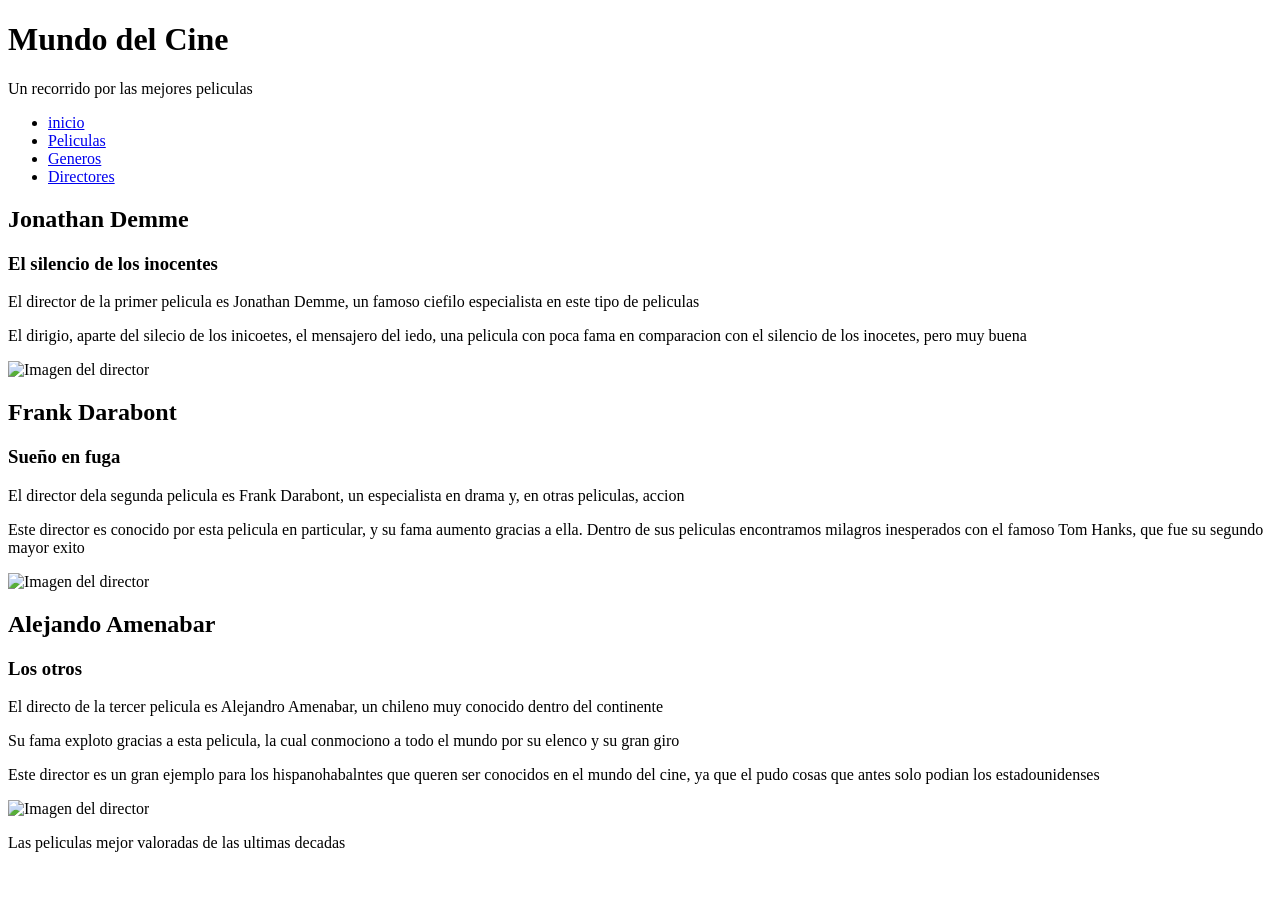
==== directores.html @ 24574c75 "terminado la pagina de directores" ====
<!DOCTYPE html>
<html lang="Es">
<head>
    <meta charset="UTF-8">
    <meta name="viewport" content="width=device-width, initial-scale=1.0">
    <link rel="stylesheet" href="style.css">
    <title>Directores</title>
</head>
<body>
   <header>
    <h1>Mundo del Cine</h1>
    <p>Un recorrido por las mejores peliculas</p>
   </header> 

   <nav> 
    <ul>
    <li><a href="index.html">inicio</a></li>
    <li><a href="peliculas.html">Peliculas</a></li>
    <li><a href="generos.html">Generos</a></li>
    <li><a href="directores.html">Directores</a></li>
    </ul>
   </nav>
    
   <main>
    <section>
        <h2>Jonathan Demme</h2>
        <article>

            <h3>El silencio de los inocentes</h3>
            <p>El director de la primer pelicula es Jonathan Demme, un famoso ciefilo especialista en este tipo de peliculas</p>
            <p>El dirigio, aparte del silecio de los inicoetes, el mensajero del iedo, una pelicula con poca fama en comparacion con el silencio de los inocetes, pero muy buena</p>
            <img src="https://m.media-amazon.com/images/M/MV5BMTY1NzY0OTQ0OF5BMl5BanBnXkFtZTcwNDY1Njk5Mg@@._V1_.jpg" alt="Imagen del director">

        </article>
    </section>

    <section> 
        <h2>Frank Darabont</h2>
        <article>

            <h3>Sueño en fuga</h3>
            <p>El director dela segunda pelicula es Frank Darabont, un especialista en drama y, en otras peliculas, accion</p>
            <p>Este director es conocido por esta pelicula en particular, y su fama aumento gracias a ella. Dentro de sus peliculas encontramos milagros inesperados con el famoso Tom Hanks, que fue su segundo mayor exito</p>
            <img src="https://resizing.flixster.com/1dlvFKPI8XB12mG4kShsyZdhhPM=/fit-in/705x460/v2/https://resizing.flixster.com/-XZAfHZM39UwaGJIFWKAE8fS0ak=/v3/t/assets/172123_v9_bb.jpg" alt="Imagen del director">

        </article>
    </section>

    <section>
        <h2>Alejando Amenabar</h2>
        <article>

            <h3>Los otros</h3>
            <p>El directo de la tercer pelicula es Alejandro Amenabar, un chileno muy conocido dentro del continente</p>
            <p>Su fama exploto gracias a esta pelicula, la cual conmociono a todo el mundo por su elenco y su gran giro</p>
            <p>Este director es un gran ejemplo para los hispanohabalntes que queren ser conocidos en el mundo del cine, ya que el pudo cosas que antes solo podian los estadounidenses</p>
            <img src="https://upload.wikimedia.org/wikipedia/commons/c/cb/Goyas_2025_-Alejandro_Amen%C3%A1bar_%28cropped%29.jpg?utm_source=es.wikipedia.org&utm_campaign=index&utm_content=original" alt="Imagen del director">

        </article>
    </section>
   </main>
   <footer>
    <p>Las peliculas mejor valoradas de las ultimas decadas</p>
   </footer>
</body>
</html>
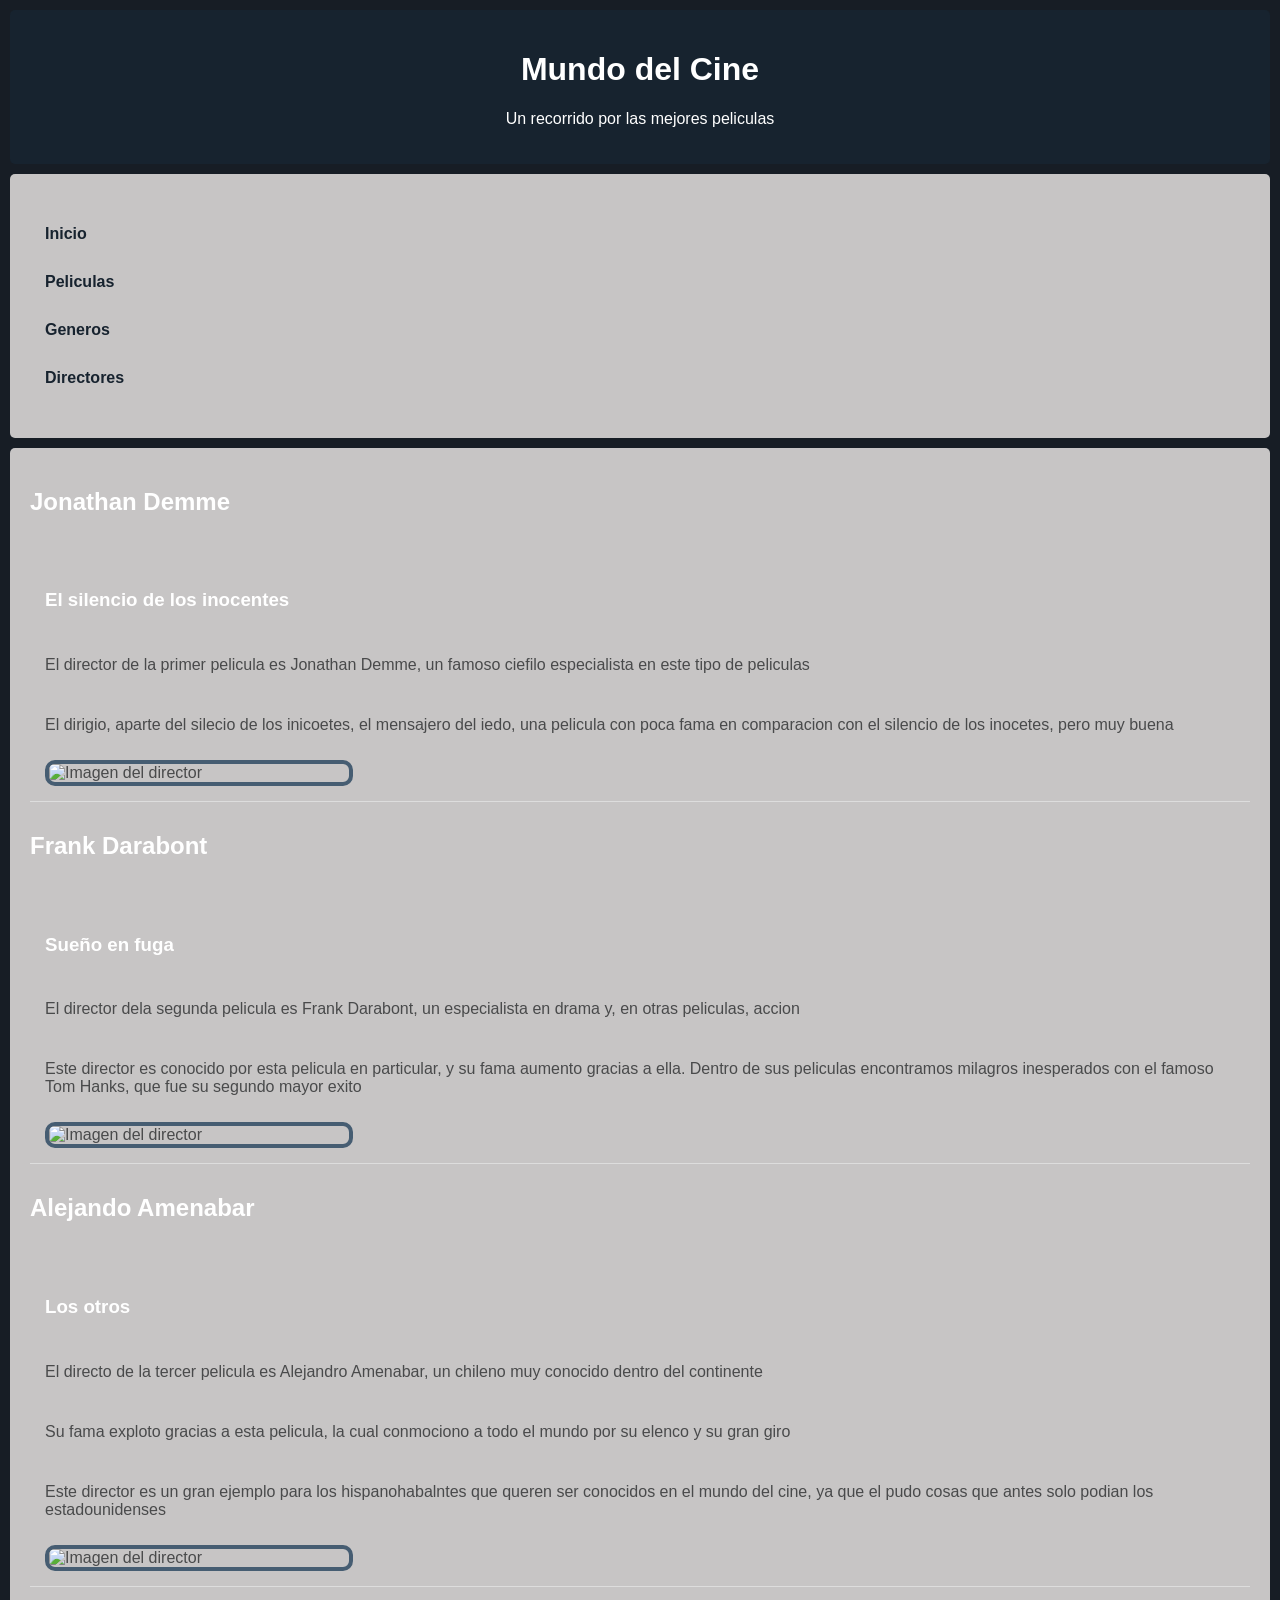
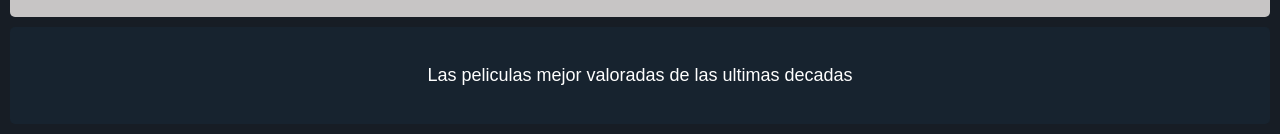
==== commit e5ebaf51: "CSS" ====
--- a/directores.html
+++ b/directores.html
@@ -14,7 +14,7 @@
 
    <nav> 
     <ul>
-    <li><a href="index.html">inicio</a></li>
+    <li><a href="index.html">Inicio</a></li>
     <li><a href="peliculas.html">Peliculas</a></li>
     <li><a href="generos.html">Generos</a></li>
     <li><a href="directores.html">Directores</a></li>
--- a/style.css
+++ b/style.css
@@ -0,0 +1,85 @@
+body{
+    background-color: #171D25;
+    color: #494a4b;
+    font-family: Arial, sans-serif;
+    margin: 0;
+    padding: 0;
+}
+
+header, nav, main, footer{
+    padding: 20px;
+    margin: 10px;
+    background-color: rgb(199, 197, 197);
+    border-radius: 5px;
+}
+
+header{
+    background-color:#17232F;
+    color: white;
+    text-align: center;
+}
+
+nav ul{
+    list-style: none;
+    padding: 0;
+}
+
+nav ul li a{
+    display: inline-block;
+    margin-right: 15px;
+    color: #17232F;
+}
+
+main{
+    width: auto;
+}
+
+section{
+    display: flex;
+    flex-direction: column;
+    gap: 20px;
+}
+
+article{
+    display: flex;
+    flex-direction: column;
+    align-items: flex-start;
+    border-bottom: 1px solid #ddd;
+    padding: 15px;
+    margin-bottom: 10px;
+    gap: 10px;
+}
+
+article img{
+    width: 300px;
+    height: auto;
+}
+
+header img{
+    width: 100px;
+    height: auto;
+}
+
+footer{
+    text-align: center;
+    font-size: large;
+    color: white;
+    background-color: #17232F;
+}
+
+img{
+    border: 4px solid #465D72;
+    border-radius: 10px;
+}
+
+nav a{
+    color: #17232F;
+    text-decoration: none;
+    margin: 15px;
+    font-weight: bold;
+}
+
+h1, h2, h3{
+    color: #ffffff;
+}
+
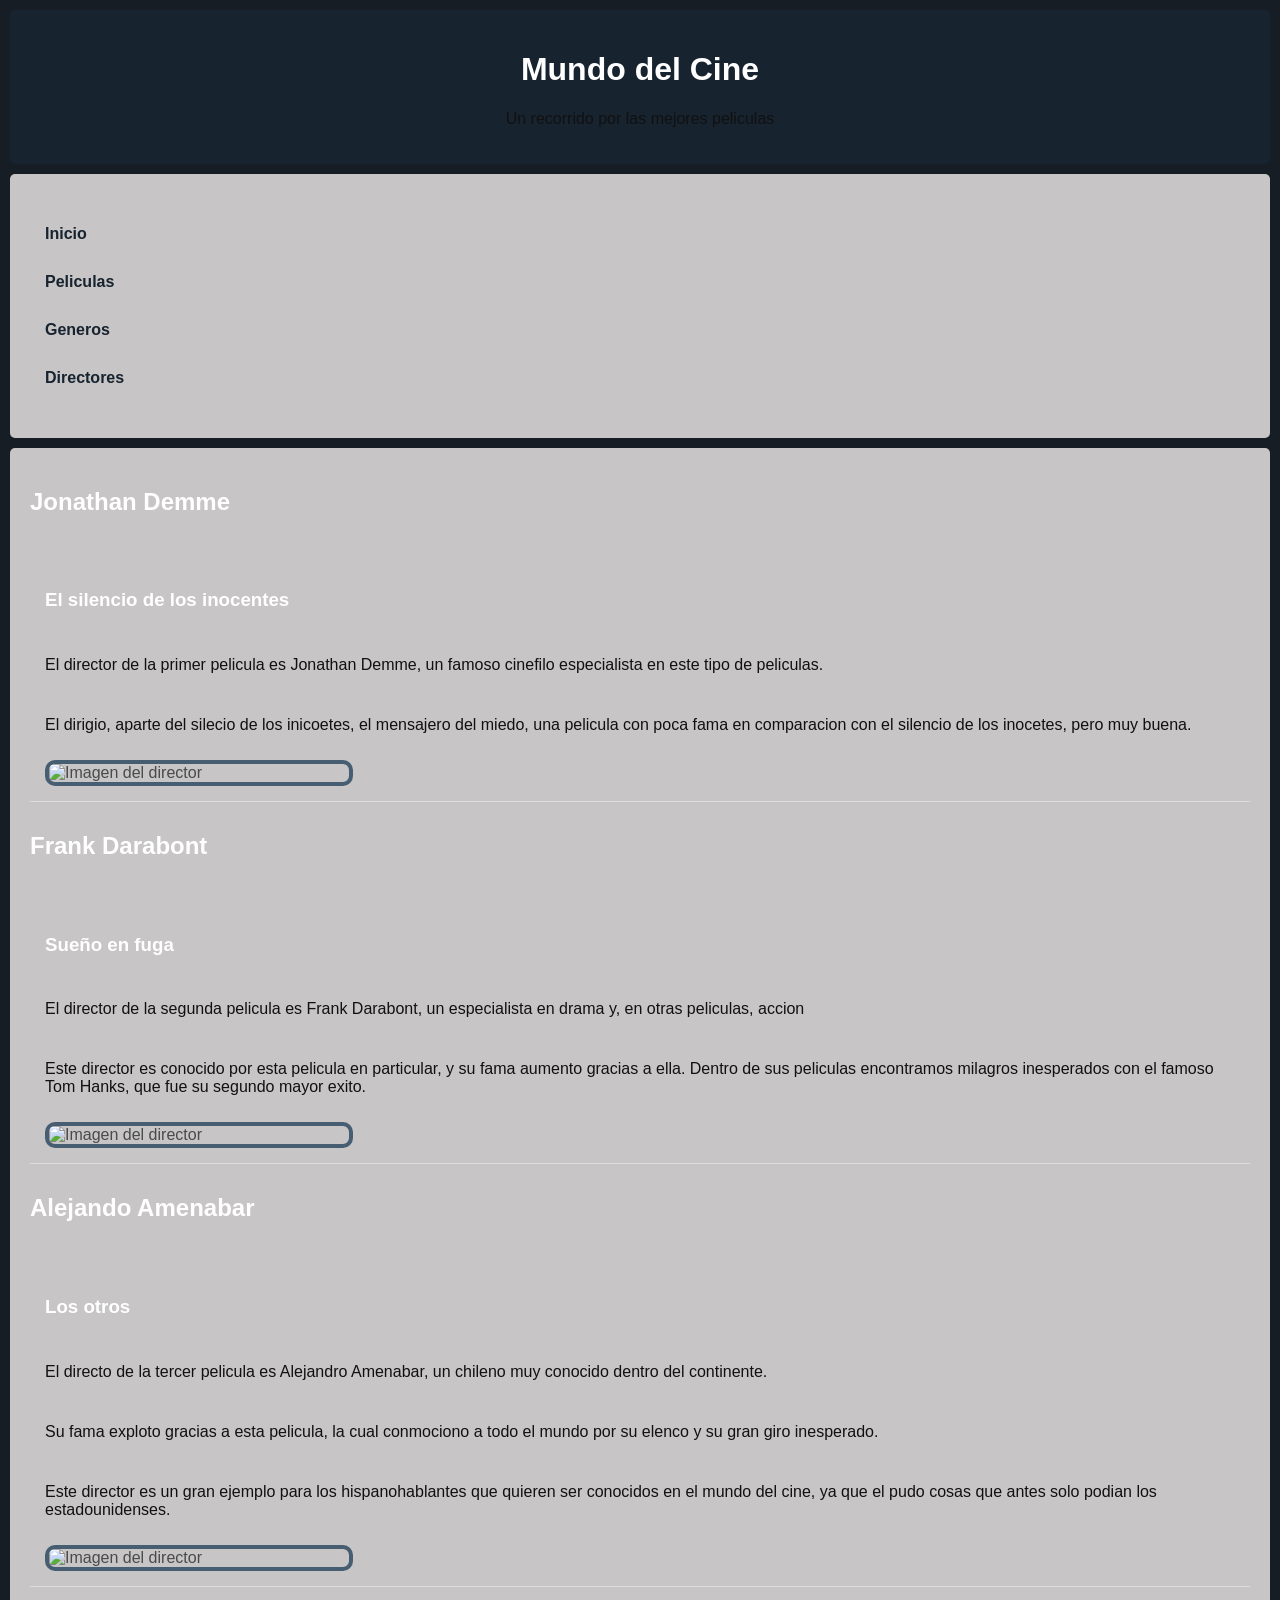
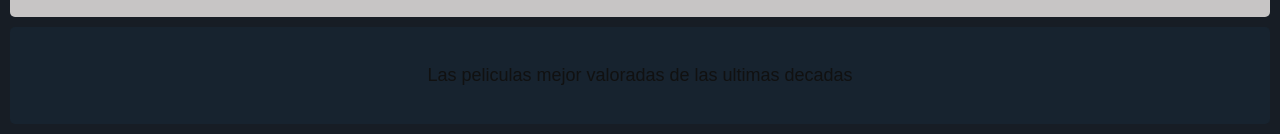
==== commit 68fb8c1c: "htmb listo" ====
--- a/directores.html
+++ b/directores.html
@@ -27,8 +27,8 @@
         <article>
 
             <h3>El silencio de los inocentes</h3>
-            <p>El director de la primer pelicula es Jonathan Demme, un famoso ciefilo especialista en este tipo de peliculas</p>
-            <p>El dirigio, aparte del silecio de los inicoetes, el mensajero del iedo, una pelicula con poca fama en comparacion con el silencio de los inocetes, pero muy buena</p>
+            <p>El director de la primer pelicula es Jonathan Demme, un famoso cinefilo especialista en este tipo de peliculas.</p>
+            <p>El dirigio, aparte del silecio de los inicoetes, el mensajero del miedo, una pelicula con poca fama en comparacion con el silencio de los inocetes, pero muy buena.</p>
             <img src="https://m.media-amazon.com/images/M/MV5BMTY1NzY0OTQ0OF5BMl5BanBnXkFtZTcwNDY1Njk5Mg@@._V1_.jpg" alt="Imagen del director">
 
         </article>
@@ -39,8 +39,8 @@
         <article>
 
             <h3>Sueño en fuga</h3>
-            <p>El director dela segunda pelicula es Frank Darabont, un especialista en drama y, en otras peliculas, accion</p>
-            <p>Este director es conocido por esta pelicula en particular, y su fama aumento gracias a ella. Dentro de sus peliculas encontramos milagros inesperados con el famoso Tom Hanks, que fue su segundo mayor exito</p>
+            <p>El director de la segunda pelicula es Frank Darabont, un especialista en drama y, en otras peliculas, accion</p>
+            <p>Este director es conocido por esta pelicula en particular, y su fama aumento gracias a ella. Dentro de sus peliculas encontramos milagros inesperados con el famoso Tom Hanks, que fue su segundo mayor exito.</p>
             <img src="https://resizing.flixster.com/1dlvFKPI8XB12mG4kShsyZdhhPM=/fit-in/705x460/v2/https://resizing.flixster.com/-XZAfHZM39UwaGJIFWKAE8fS0ak=/v3/t/assets/172123_v9_bb.jpg" alt="Imagen del director">
 
         </article>
@@ -51,9 +51,9 @@
         <article>
 
             <h3>Los otros</h3>
-            <p>El directo de la tercer pelicula es Alejandro Amenabar, un chileno muy conocido dentro del continente</p>
-            <p>Su fama exploto gracias a esta pelicula, la cual conmociono a todo el mundo por su elenco y su gran giro</p>
-            <p>Este director es un gran ejemplo para los hispanohabalntes que queren ser conocidos en el mundo del cine, ya que el pudo cosas que antes solo podian los estadounidenses</p>
+            <p>El directo de la tercer pelicula es Alejandro Amenabar, un chileno muy conocido dentro del continente.</p>
+            <p>Su fama exploto gracias a esta pelicula, la cual conmociono a todo el mundo por su elenco y su gran giro inesperado.</p>
+            <p>Este director es un gran ejemplo para los hispanohablantes que quieren ser conocidos en el mundo del cine, ya que el pudo cosas que antes solo podian los estadounidenses.</p>
             <img src="https://upload.wikimedia.org/wikipedia/commons/c/cb/Goyas_2025_-Alejandro_Amen%C3%A1bar_%28cropped%29.jpg?utm_source=es.wikipedia.org&utm_campaign=index&utm_content=original" alt="Imagen del director">
 
         </article>
--- a/style.css
+++ b/style.css
@@ -83,3 +83,7 @@
     color: #ffffff;
 }
 
+p{
+    color: #111111;
+}
+
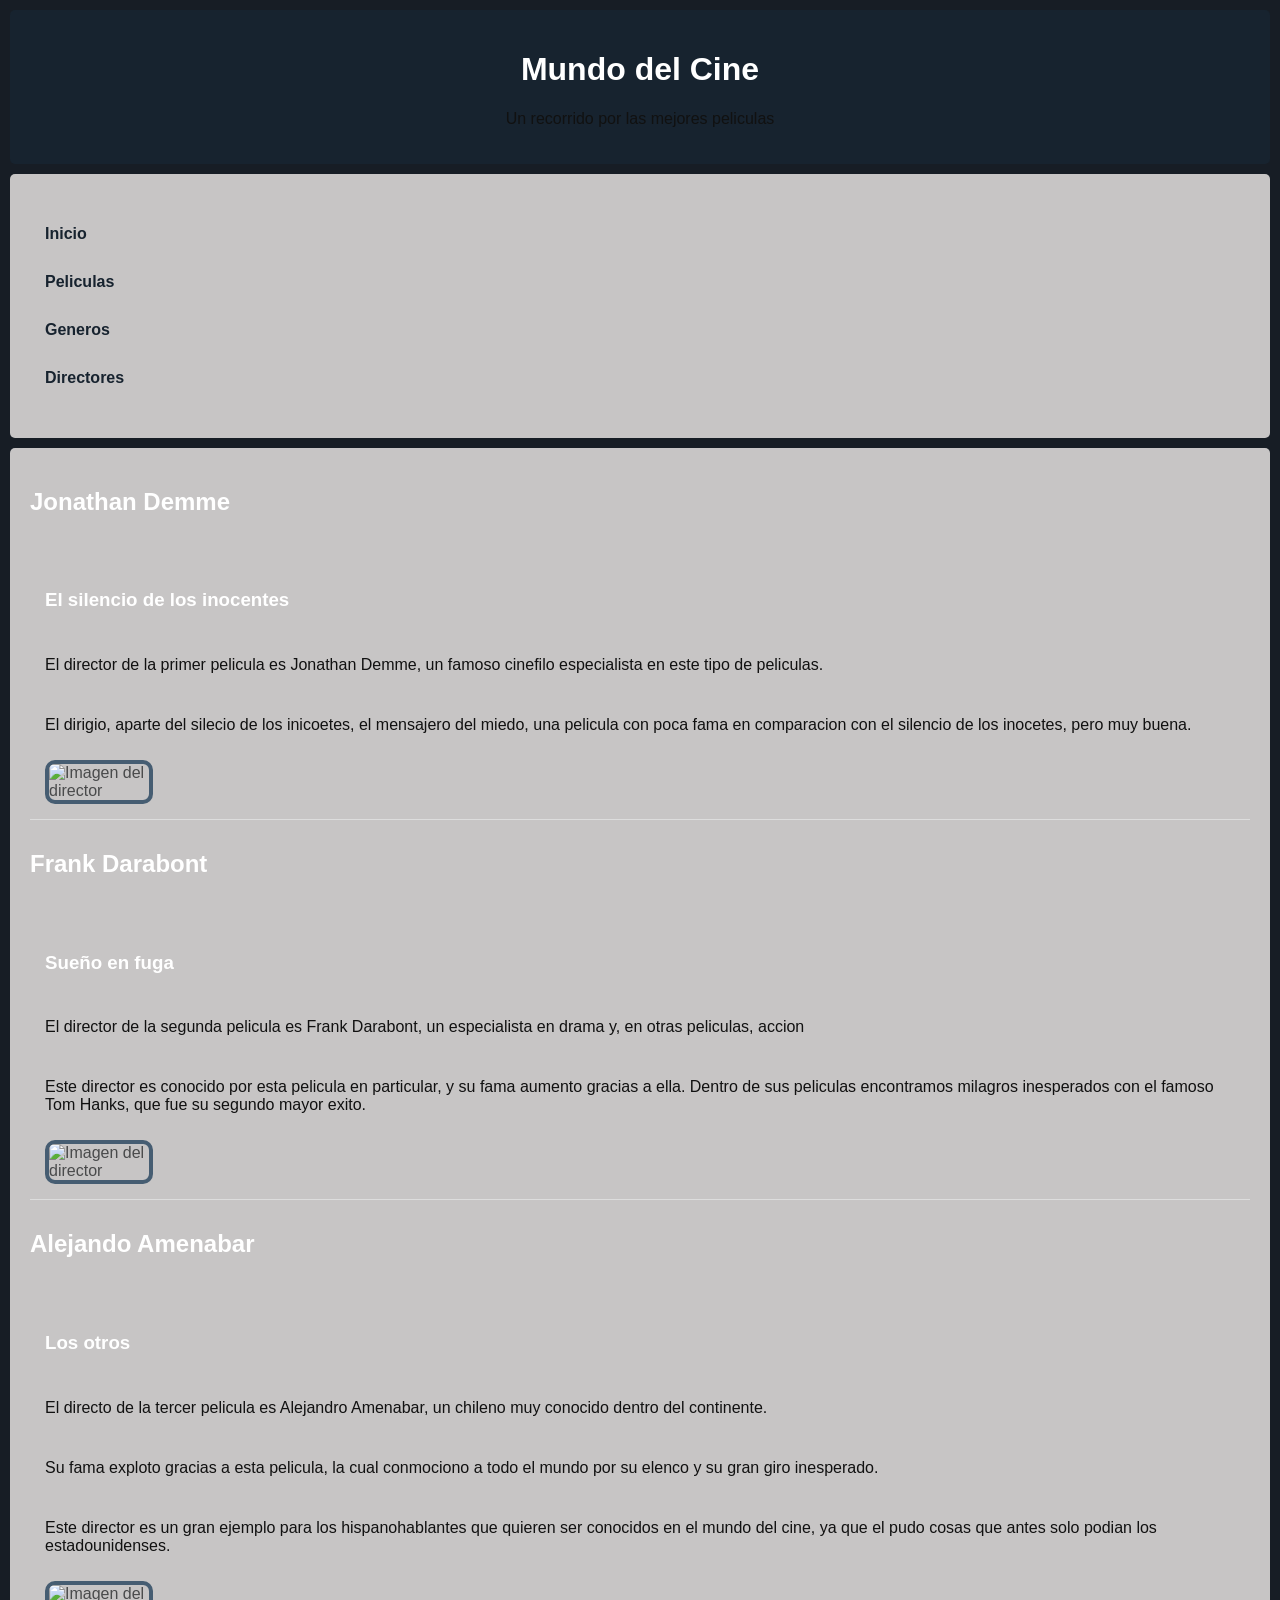
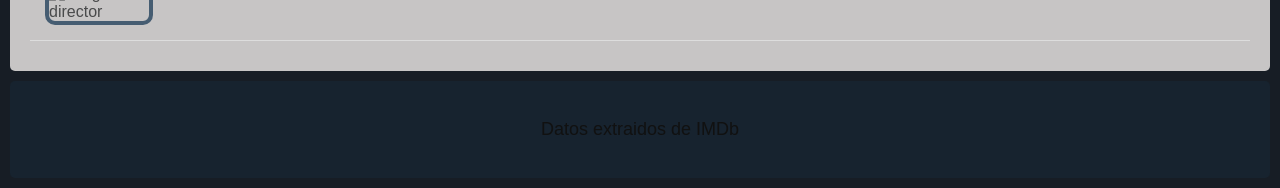
==== commit bf146fd4: "css terminado" ====
--- a/directores.html
+++ b/directores.html
@@ -1,5 +1,5 @@
 <!DOCTYPE html>
-<html lang="Es">
+<html lang="es">
 <head>
     <meta charset="UTF-8">
     <meta name="viewport" content="width=device-width, initial-scale=1.0">
@@ -60,7 +60,7 @@
     </section>
    </main>
    <footer>
-    <p>Las peliculas mejor valoradas de las ultimas decadas</p>
+    <p>Datos extraidos de IMDb</p>
    </footer>
 </body>
 </html>
--- a/style.css
+++ b/style.css
@@ -1,7 +1,7 @@
 body{
     background-color: #171D25;
     color: #494a4b;
-    font-family: Arial, sans-serif;
+    font-family: arial, sans-serif;
     margin: 0;
     padding: 0;
 }
@@ -14,7 +14,7 @@
 }
 
 header{
-    background-color:#17232F;
+    background-color: #17232F;
     color: white;
     text-align: center;
 }
@@ -51,11 +51,6 @@
 }
 
 article img{
-    width: 300px;
-    height: auto;
-}
-
-header img{
     width: 100px;
     height: auto;
 }
@@ -64,7 +59,7 @@
     text-align: center;
     font-size: large;
     color: white;
-    background-color: #17232F;
+    background-color:#17232F;
 }
 
 img{
@@ -85,5 +80,4 @@
 
 p{
     color: #111111;
-}
-
+}
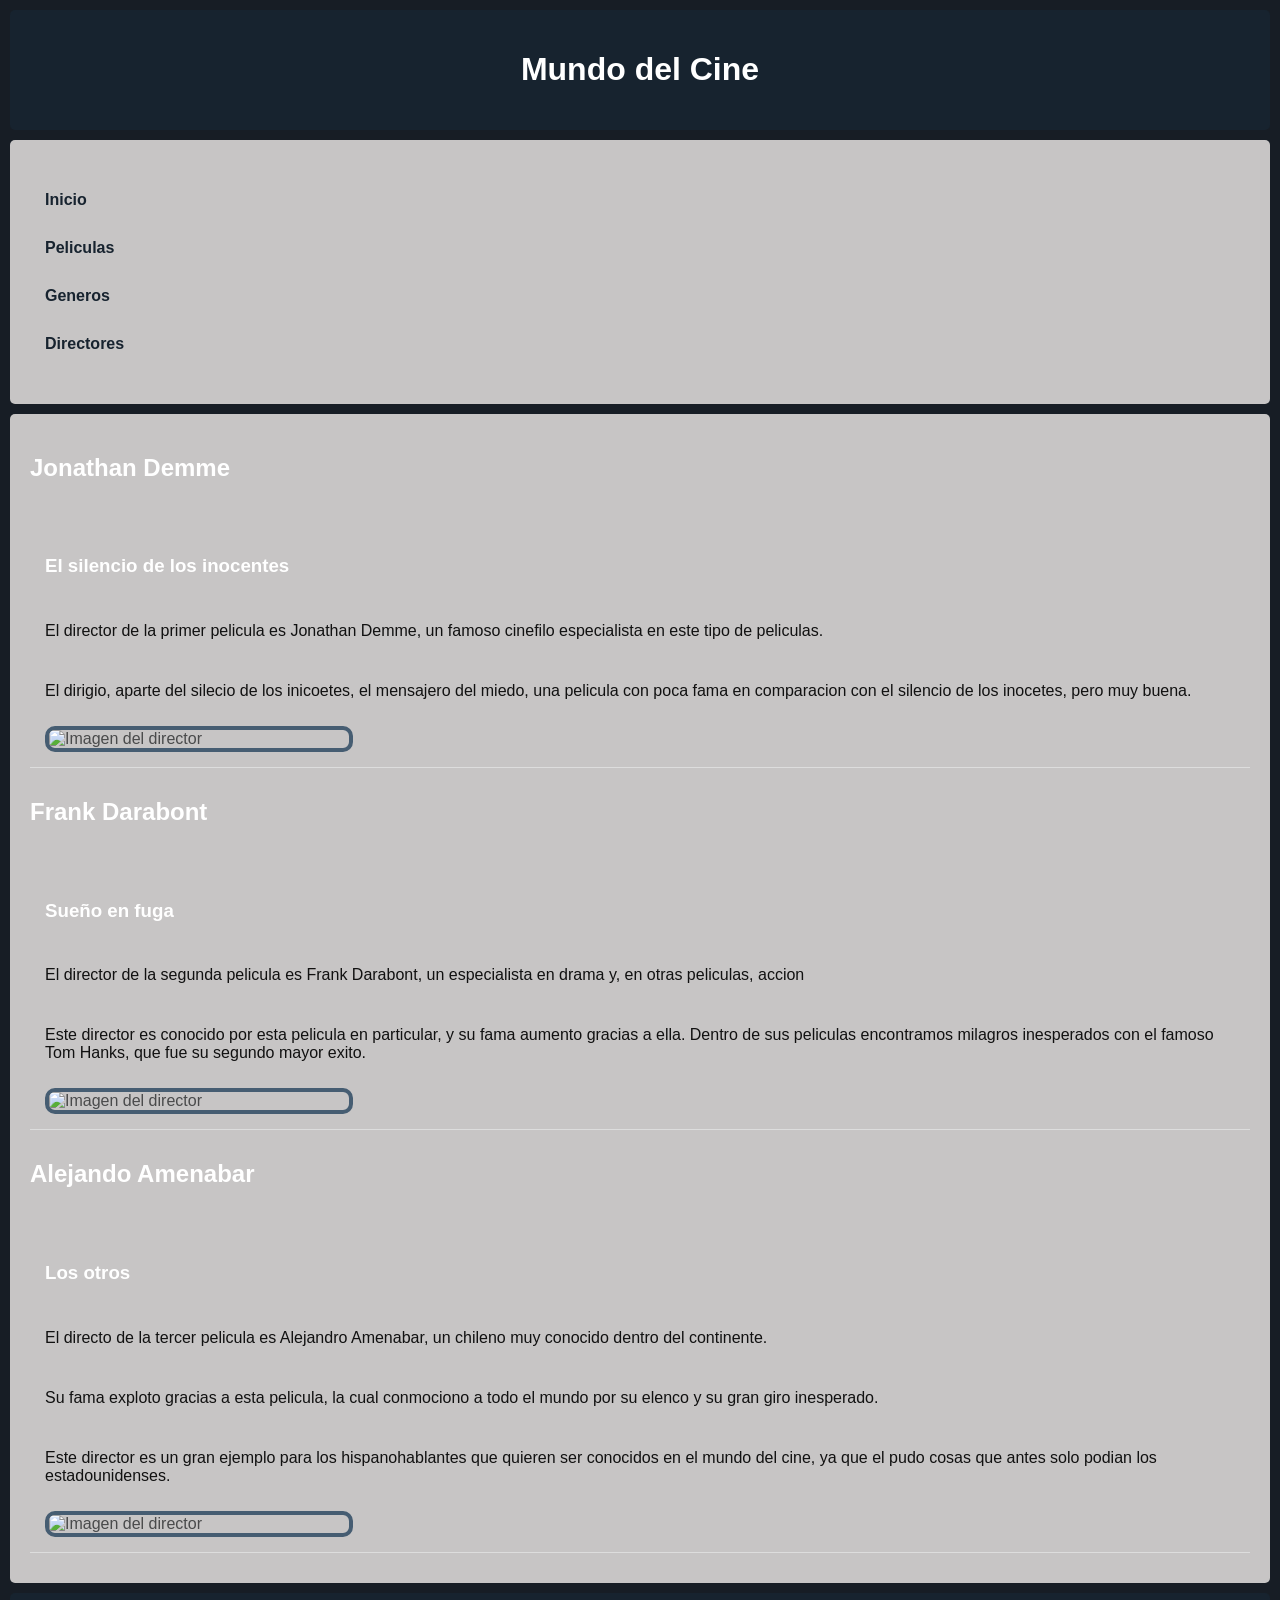
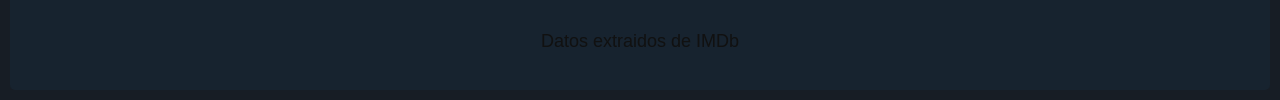
==== commit 402e0819: "html corregido" ====
--- a/directores.html
+++ b/directores.html
@@ -9,7 +9,7 @@
 <body>
    <header>
     <h1>Mundo del Cine</h1>
-    <p>Un recorrido por las mejores peliculas</p>
+    
    </header> 
 
    <nav> 
--- a/style.css
+++ b/style.css
@@ -1,7 +1,7 @@
 body{
     background-color: #171D25;
     color: #494a4b;
-    font-family: arial, sans-serif;
+    font-family: Arial, sans-serif;
     margin: 0;
     padding: 0;
 }
@@ -14,7 +14,7 @@
 }
 
 header{
-    background-color: #17232F;
+    background-color:#17232F;
     color: white;
     text-align: center;
 }
@@ -51,6 +51,11 @@
 }
 
 article img{
+    width: 300px;
+    height: auto;
+}
+
+header img{
     width: 100px;
     height: auto;
 }
@@ -59,7 +64,7 @@
     text-align: center;
     font-size: large;
     color: white;
-    background-color:#17232F;
+    background-color: #17232F;
 }
 
 img{
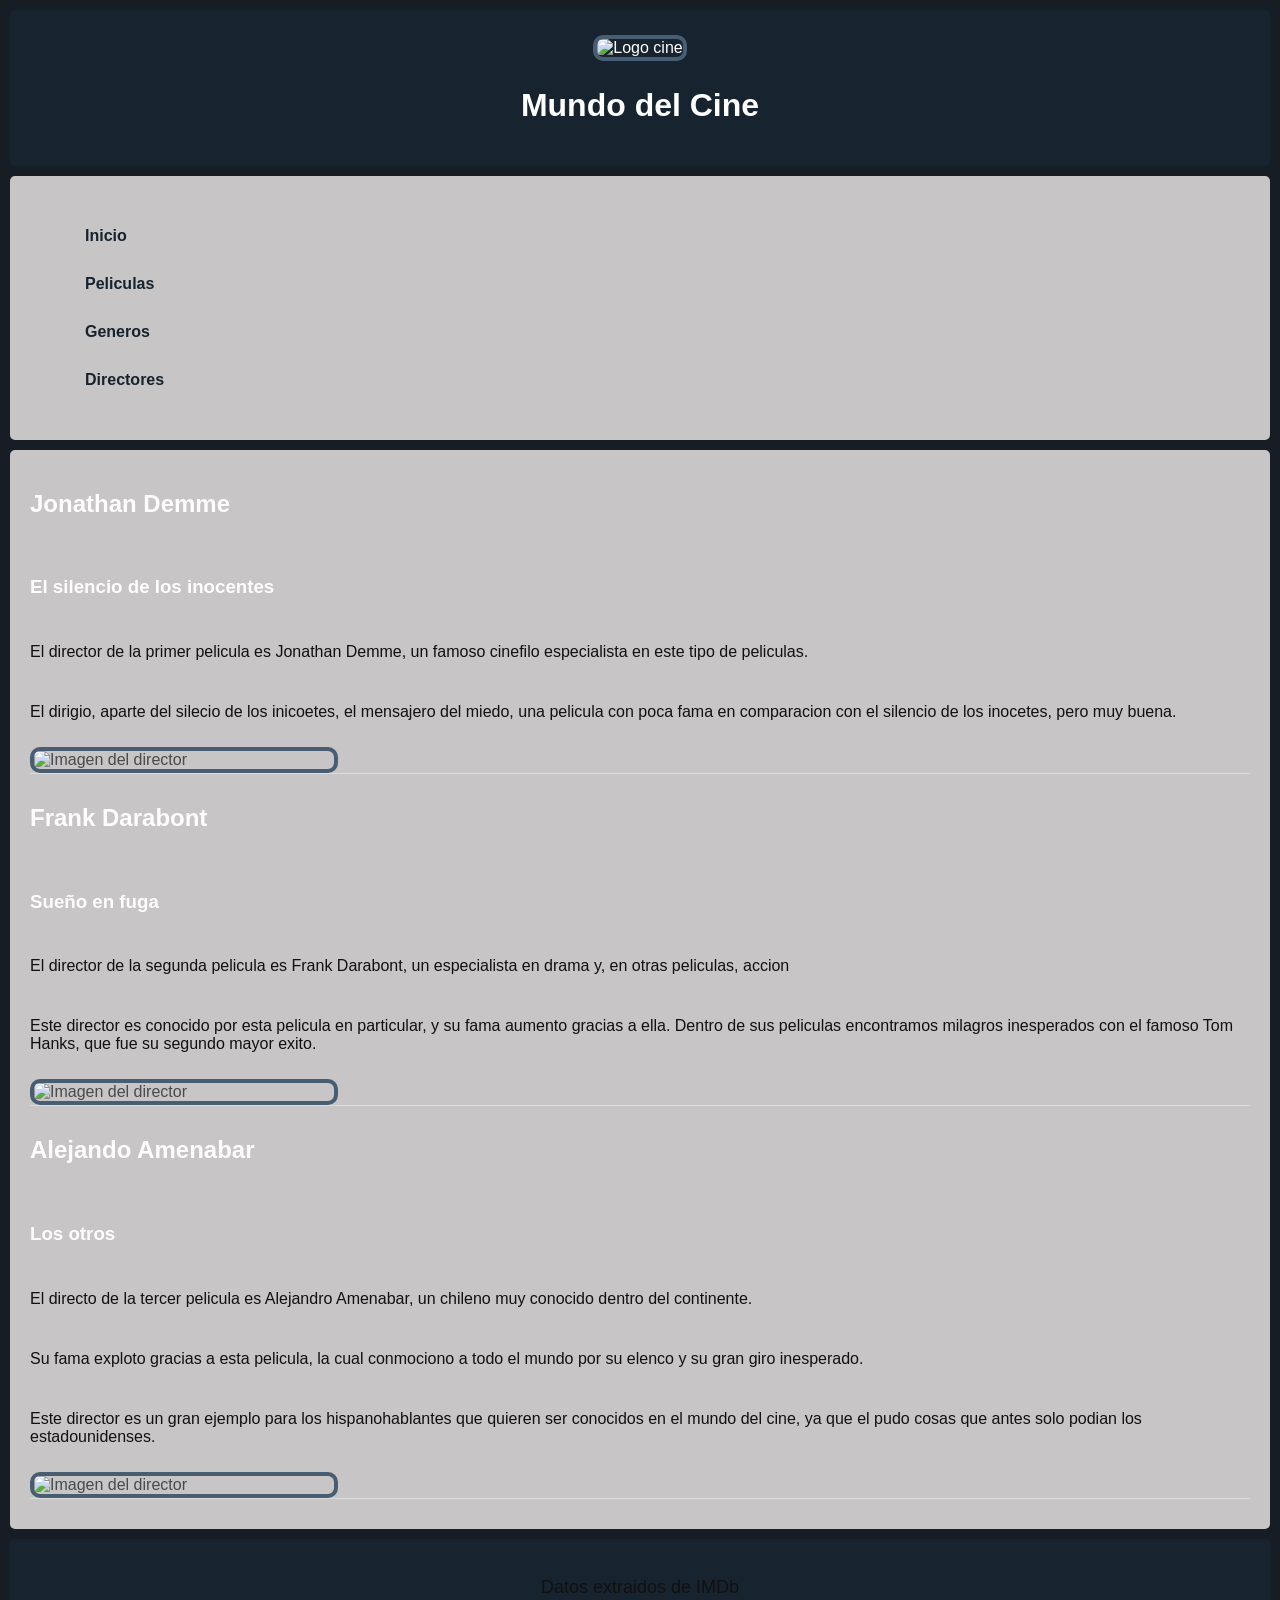
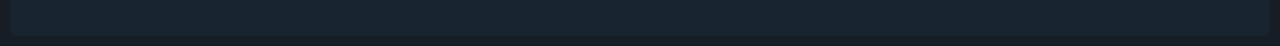
==== commit 8db2ebe5: "cambiando el logo" ====
--- a/directores.html
+++ b/directores.html
@@ -8,6 +8,7 @@
 </head>
 <body>
    <header>
+    <img class="logo" src="https://i.pinimg.com/1200x/41/fd/90/41fd908e2ca6d12b62bb206e137e76fc.jpg" alt="Logo cine">
     <h1>Mundo del Cine</h1>
     
    </header> 
--- a/style.css
+++ b/style.css
@@ -3,7 +3,6 @@
     color: #494a4b;
     font-family: Arial, sans-serif;
     margin: 0;
-    padding: 0;
 }
 
 header, nav, main, footer{
@@ -21,7 +20,6 @@
 
 nav ul{
     list-style: none;
-    padding: 0;
 }
 
 nav ul li a{
@@ -45,7 +43,6 @@
     flex-direction: column;
     align-items: flex-start;
     border-bottom: 1px solid #ddd;
-    padding: 15px;
     margin-bottom: 10px;
     gap: 10px;
 }
@@ -85,4 +82,9 @@
 
 p{
     color: #111111;
+}
+
+.logo{
+    width: 100px;
+    margin: 5px;
 }
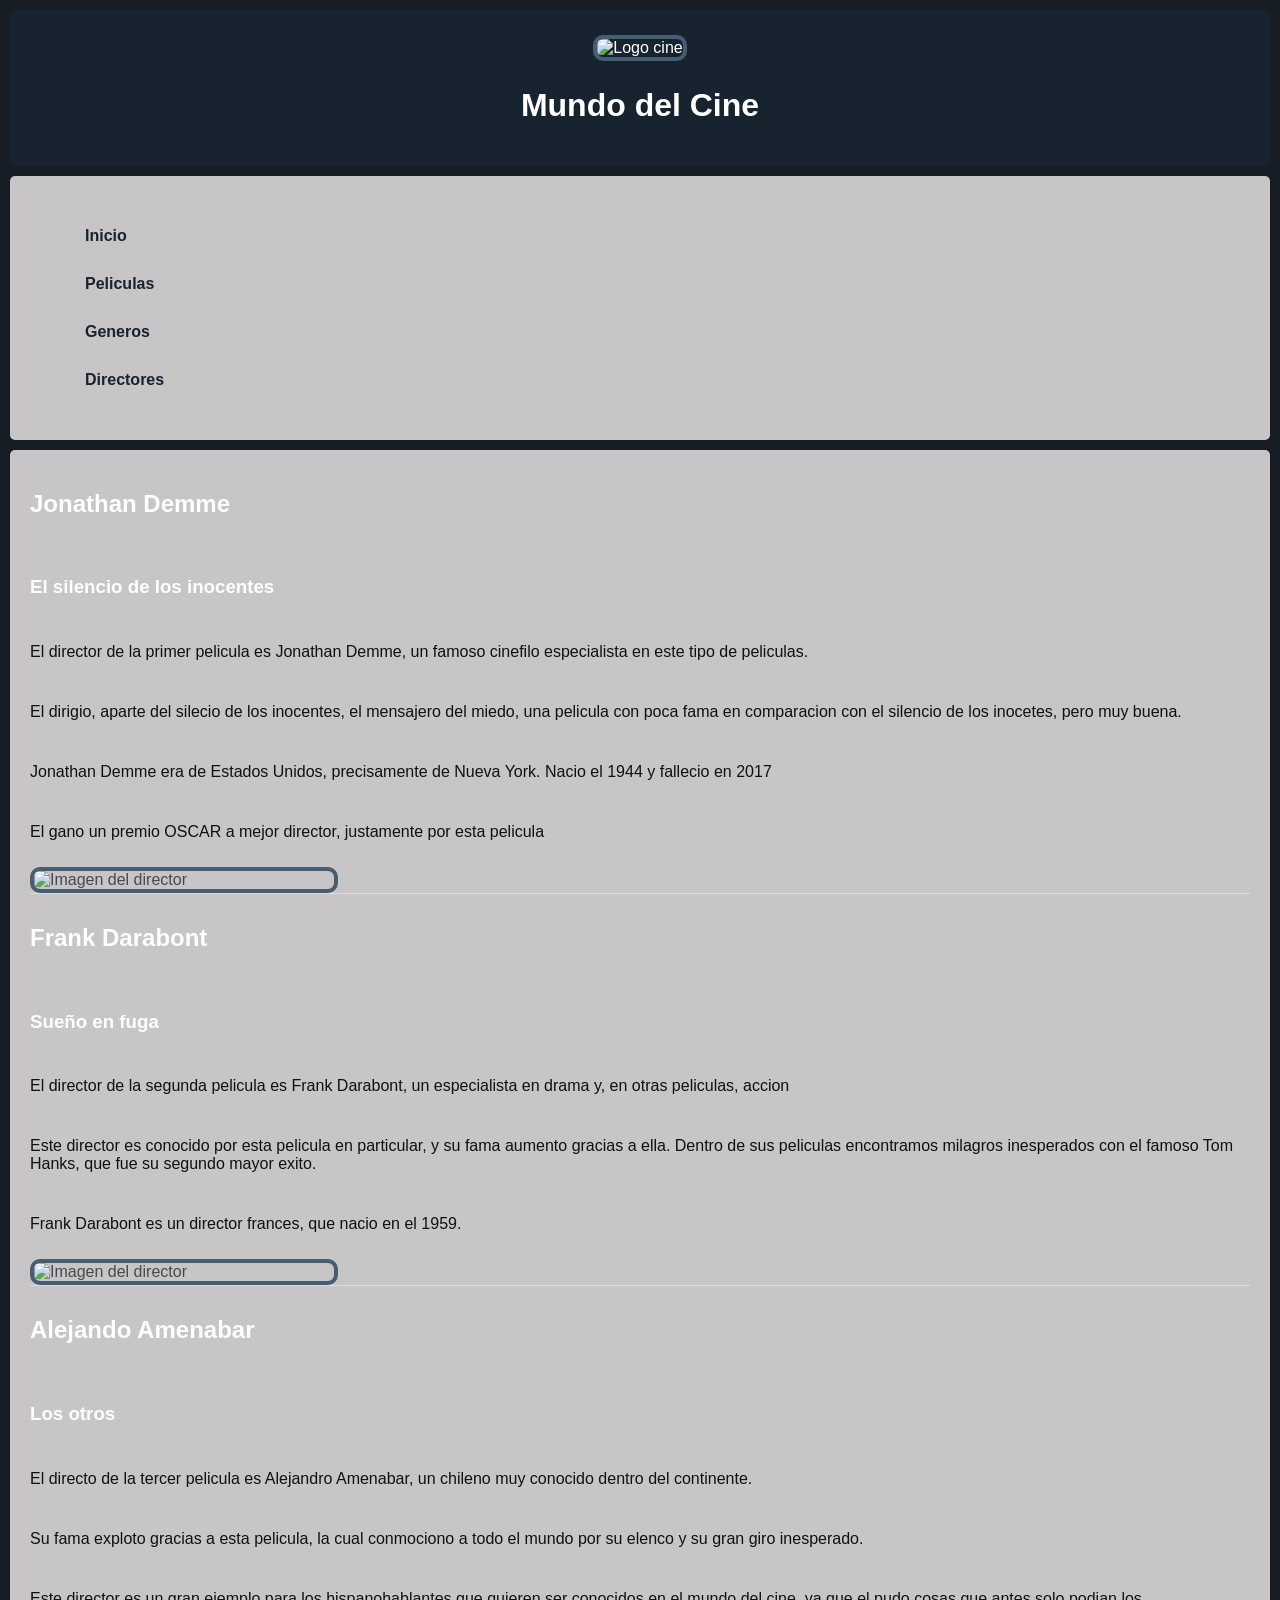
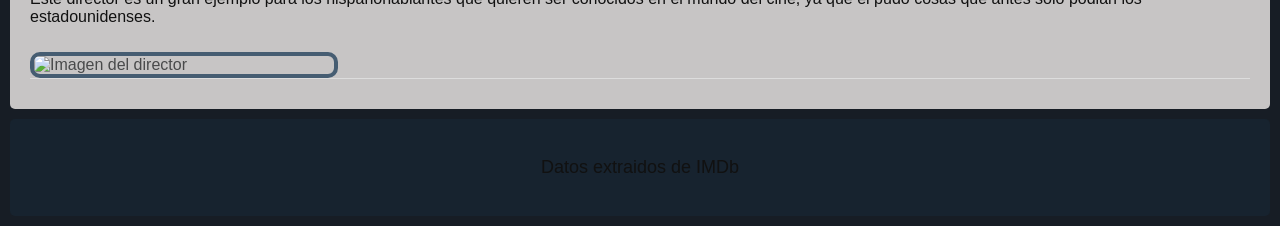
==== commit 8d354b76: "Agregue mas info en los parrafos" ====
--- a/directores.html
+++ b/directores.html
@@ -29,7 +29,9 @@
 
             <h3>El silencio de los inocentes</h3>
             <p>El director de la primer pelicula es Jonathan Demme, un famoso cinefilo especialista en este tipo de peliculas.</p>
-            <p>El dirigio, aparte del silecio de los inicoetes, el mensajero del miedo, una pelicula con poca fama en comparacion con el silencio de los inocetes, pero muy buena.</p>
+            <p>El dirigio, aparte del silecio de los inocentes, el mensajero del miedo, una pelicula con poca fama en comparacion con el silencio de los inocetes, pero muy buena.</p>
+            <p>Jonathan Demme era de Estados Unidos, precisamente de Nueva York. Nacio el 1944 y fallecio en 2017</p>
+            <p>El gano un premio OSCAR a mejor director, justamente por esta pelicula</p>
             <img src="https://m.media-amazon.com/images/M/MV5BMTY1NzY0OTQ0OF5BMl5BanBnXkFtZTcwNDY1Njk5Mg@@._V1_.jpg" alt="Imagen del director">
 
         </article>
@@ -42,6 +44,7 @@
             <h3>Sueño en fuga</h3>
             <p>El director de la segunda pelicula es Frank Darabont, un especialista en drama y, en otras peliculas, accion</p>
             <p>Este director es conocido por esta pelicula en particular, y su fama aumento gracias a ella. Dentro de sus peliculas encontramos milagros inesperados con el famoso Tom Hanks, que fue su segundo mayor exito.</p>
+            <p>Frank Darabont es un director frances, que nacio en el 1959.</p>
             <img src="https://resizing.flixster.com/1dlvFKPI8XB12mG4kShsyZdhhPM=/fit-in/705x460/v2/https://resizing.flixster.com/-XZAfHZM39UwaGJIFWKAE8fS0ak=/v3/t/assets/172123_v9_bb.jpg" alt="Imagen del director">
 
         </article>
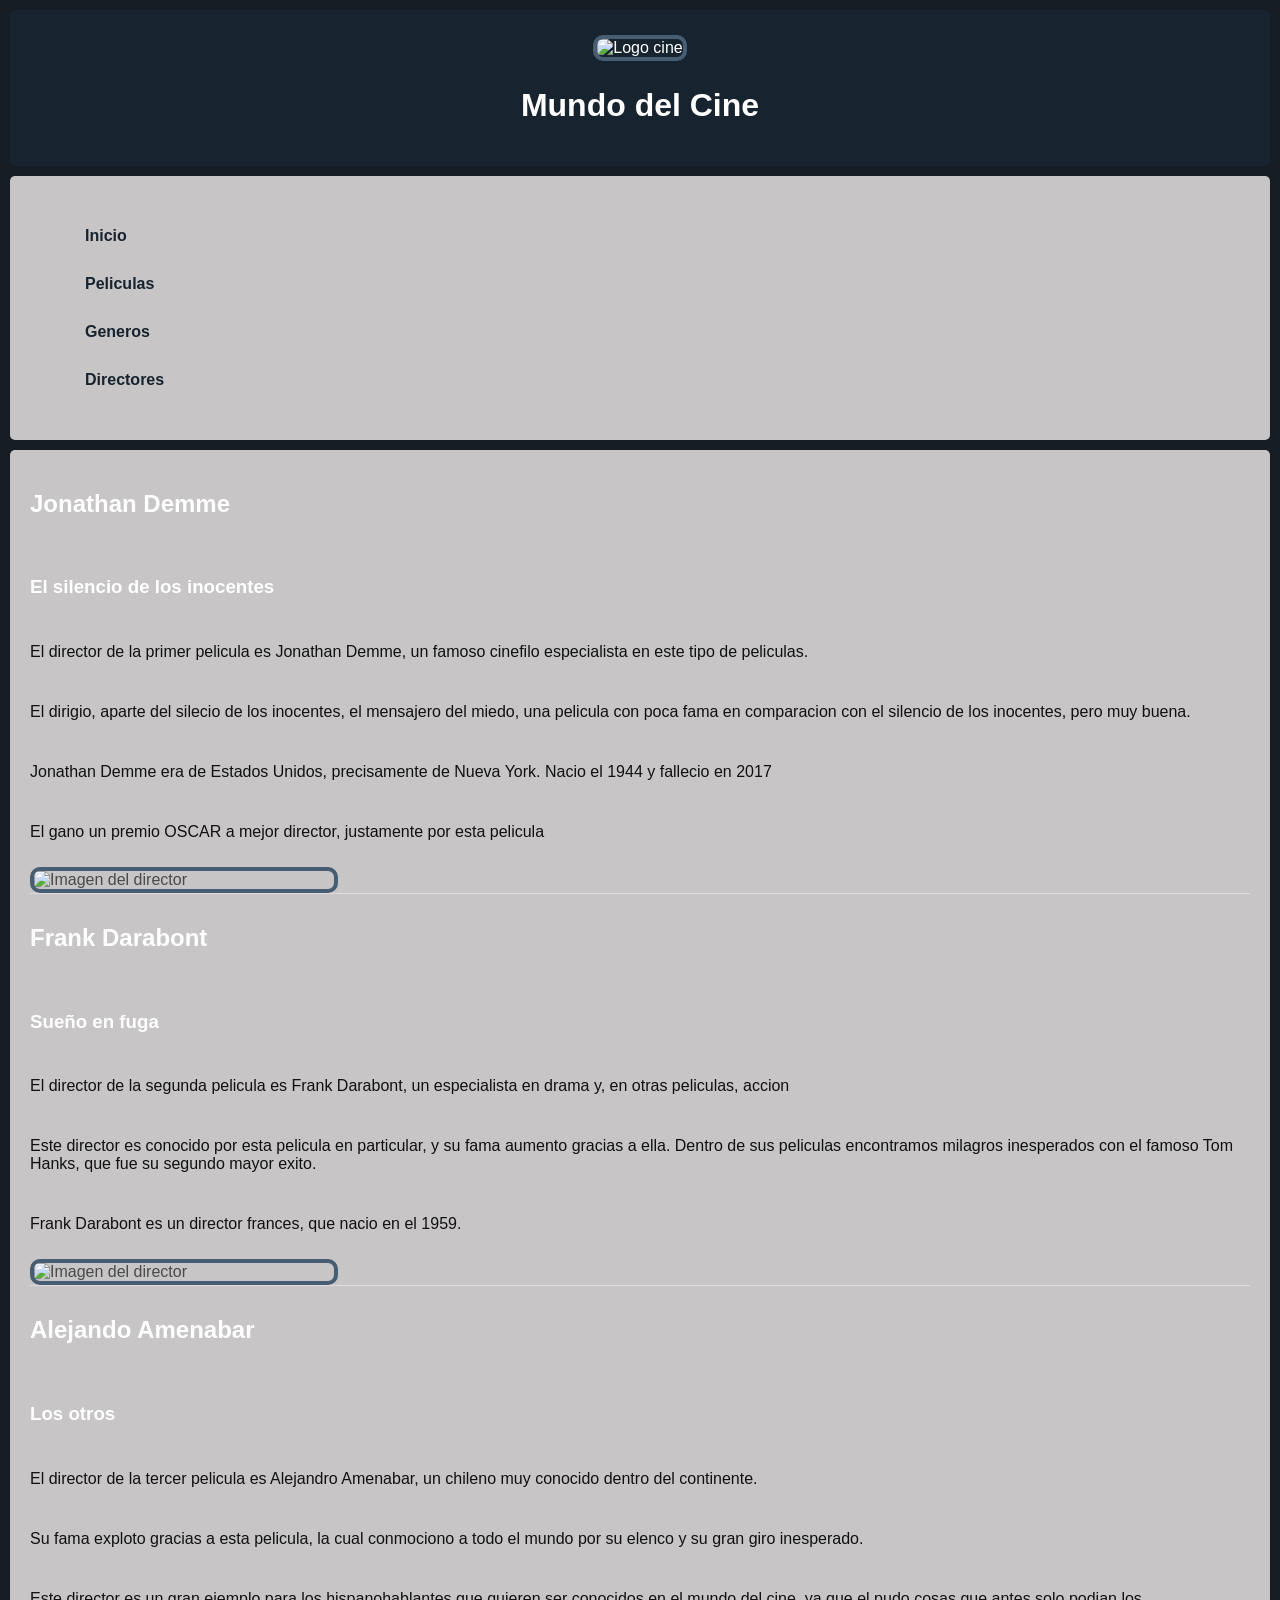
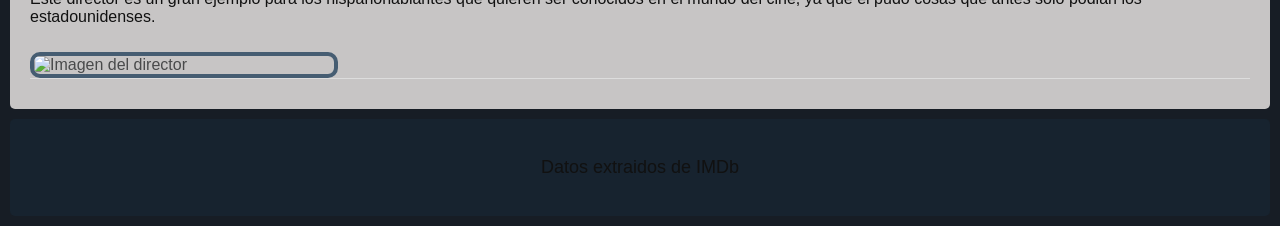
==== commit fea4db5f: "corregios los parrafos" ====
--- a/directores.html
+++ b/directores.html
@@ -29,7 +29,7 @@
 
             <h3>El silencio de los inocentes</h3>
             <p>El director de la primer pelicula es Jonathan Demme, un famoso cinefilo especialista en este tipo de peliculas.</p>
-            <p>El dirigio, aparte del silecio de los inocentes, el mensajero del miedo, una pelicula con poca fama en comparacion con el silencio de los inocetes, pero muy buena.</p>
+            <p>El dirigio, aparte del silecio de los inocentes, el mensajero del miedo, una pelicula con poca fama en comparacion con el silencio de los inocentes, pero muy buena.</p>
             <p>Jonathan Demme era de Estados Unidos, precisamente de Nueva York. Nacio el 1944 y fallecio en 2017</p>
             <p>El gano un premio OSCAR a mejor director, justamente por esta pelicula</p>
             <img src="https://m.media-amazon.com/images/M/MV5BMTY1NzY0OTQ0OF5BMl5BanBnXkFtZTcwNDY1Njk5Mg@@._V1_.jpg" alt="Imagen del director">
@@ -55,7 +55,7 @@
         <article>
 
             <h3>Los otros</h3>
-            <p>El directo de la tercer pelicula es Alejandro Amenabar, un chileno muy conocido dentro del continente.</p>
+            <p>El director de la tercer pelicula es Alejandro Amenabar, un chileno muy conocido dentro del continente.</p>
             <p>Su fama exploto gracias a esta pelicula, la cual conmociono a todo el mundo por su elenco y su gran giro inesperado.</p>
             <p>Este director es un gran ejemplo para los hispanohablantes que quieren ser conocidos en el mundo del cine, ya que el pudo cosas que antes solo podian los estadounidenses.</p>
             <img src="https://upload.wikimedia.org/wikipedia/commons/c/cb/Goyas_2025_-Alejandro_Amen%C3%A1bar_%28cropped%29.jpg?utm_source=es.wikipedia.org&utm_campaign=index&utm_content=original" alt="Imagen del director">
